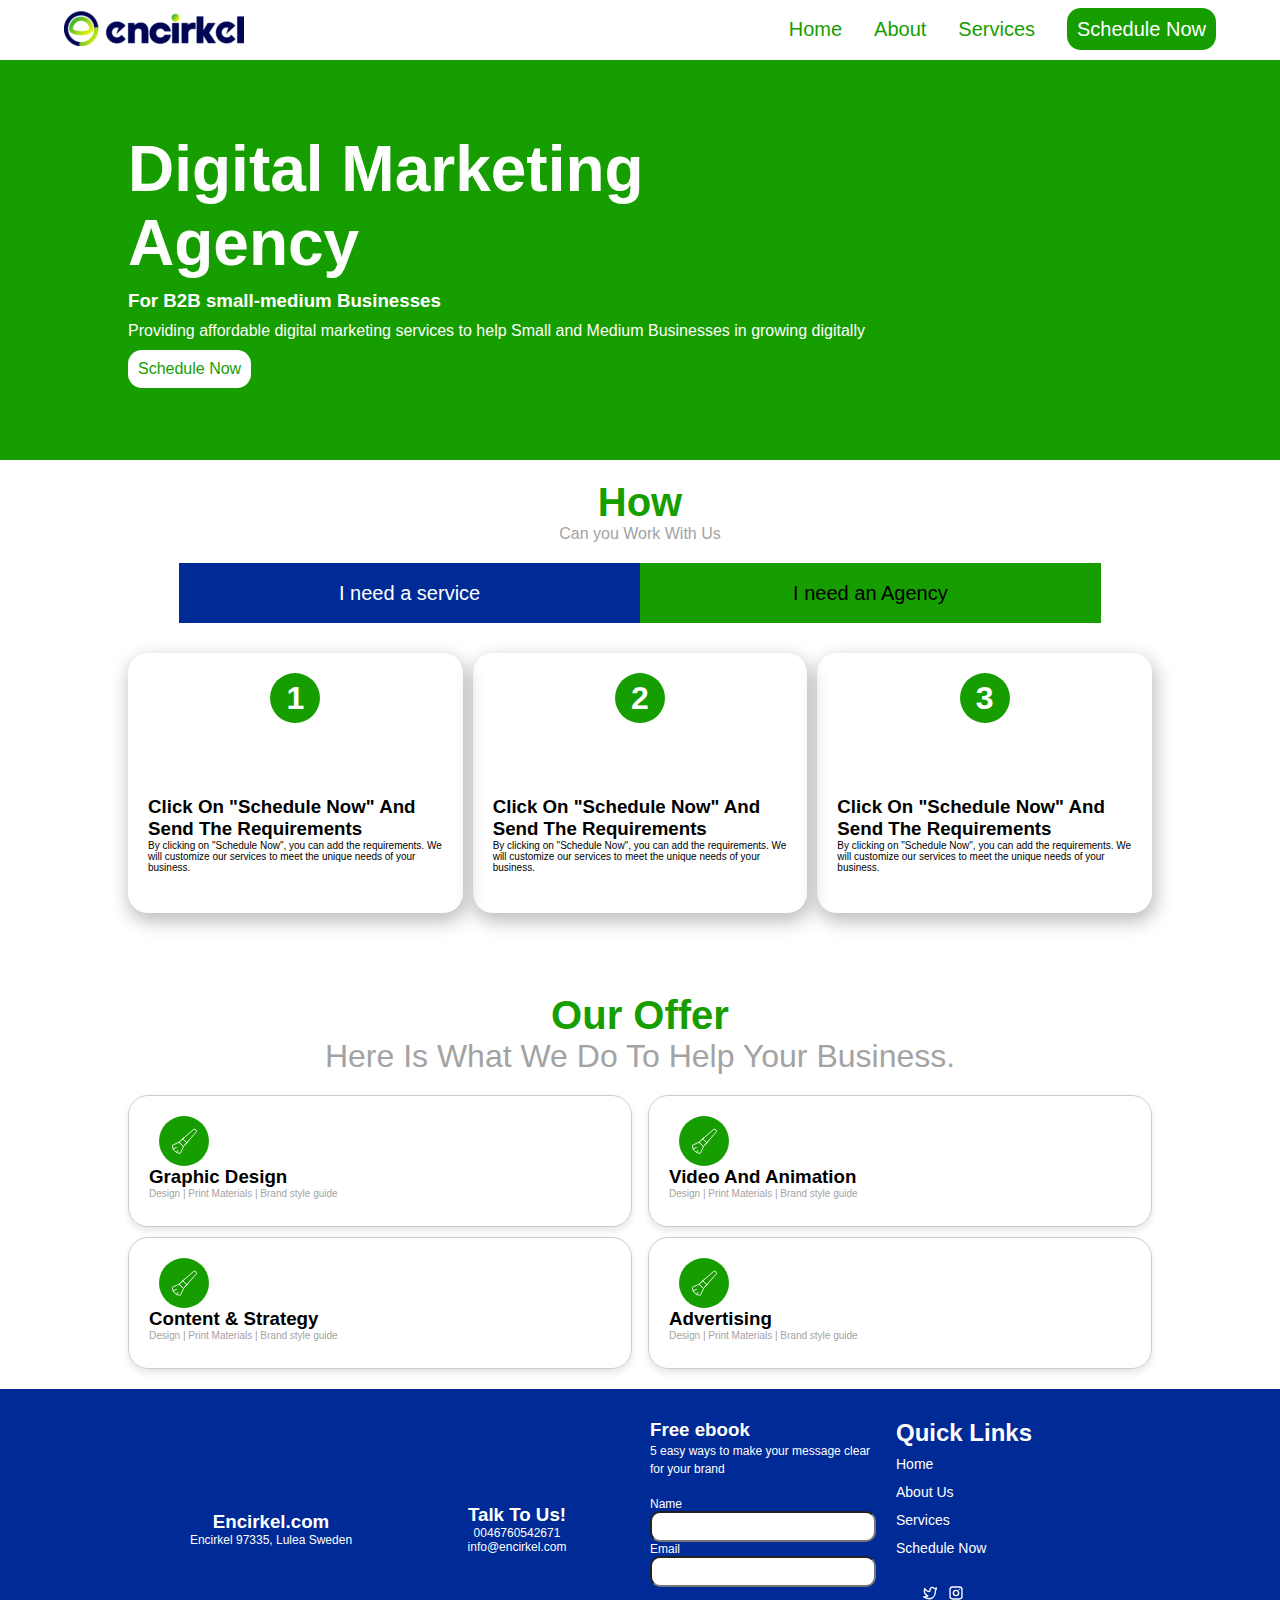
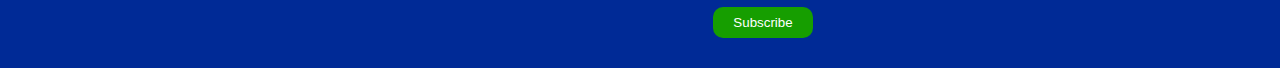
==== index.html @ 27db4d30 "first commit" ====
<!DOCTYPE html>
<html>
<meta name="viewport" content="width=device-width, initial-scale=1.0">
<link rel="stylesheet" href="Assets/css/style.css">
<link rel="stylesheet" href="Assets/css/responsive.css">
<head>
	<title>Encirkel</title>
</head>

<body>
	<div class="container-fluid">
		<header class="header d-flex content-space-b align-center flex-column-sm content-center-sm gap-2-sm">
			<div class="logo">
				<img src="Assets/images/logo.png">

			</div>
			<div class="nav">
				<ul class="d-flex content-end gap-3">

					<li> <a href="index.html">Home</a></li>
                    <li> <a href="about-us.html">About</a></li>
                    <li> <a href="services.html">Services</a></li>
                    <li> <a href="talk.html" class="btn">Schedule Now</a></li>
				</ul>
			</div>
		</header>
	</div>
	<div class="hero ">
		<div class="container">
			<div class=" d-flex content-center flex-column gap-1 h-400 w-75 w-100-sm">

				<h1>Digital Marketing <span class="d-block">Agency</span></h1>
				<h3>For B2B small-medium Businesses</h3>
				<p>Providing affordable digital marketing services to help Small and Medium Businesses in growing
					digitally</p>
				<a href="#" class="btn btn-sucess">Schedule Now</a>

			</div>
		</div>
	</div>
	<div class="container">
		<div class="d-flex align-center flex-column mt-2 work pb-2">
			<h1 class="text-color"> How </h1>
			<p class="text-muted">Can you Work With Us</p>

		</div>
		<div class="d-flex content-center">
			<div class="service d-flex align-center content-center hover">
				<span>I need a service</span>
			</div>
			<div class="agency d-flex align-center content-center">

				<span>I need an Agency</span>

			</div>
		</div>
		<div class="d-flex content-space-b gap-1 mt-3 align-center  flex-wrap-sm">
			<div class="card card-shadow rounded p-2 d-flex align-center content-space-b flex-column">
				<div class="circle"><span>1</span></div>
				<div class="content pb-2">
					<h3 class="f-sm">Click On "Schedule Now" And Send The Requirements</h3>
					<p>By clicking on "Schedule Now", you can add the requirements. We will customize our services to
						meet the unique needs of your business.</p>
				</div>
			</div>

			<div class="card card-shadow rounded p-2 d-flex align-center content-space-b flex-column">
				<div class="circle"><span>2</span></div>
				<div class="content pb-2">
					<h3 class="f-sm">Click On "Schedule Now" And Send The Requirements</h3>
					<p>By clicking on "Schedule Now", you can add the requirements. We will customize our services to
						meet the unique needs of your business.</p>
				</div>
			</div>

			<div class="card card-shadow rounded p-2 d-flex align-center content-space-b flex-column">
				<div class="circle"><span>3</span></div>
				<div class="content pb-2">
					<h3 class="f-sm">Click On "Schedule Now" And Send The Requirements</h3>
					<p>By clicking on "Schedule Now", you can add the requirements. We will customize our services to
						meet the unique needs of your business.</p>
				</div>
			</div>


		</div>


		<div class="d-flex align-center flex-column mt-5 work pb-2">
			<h1 class="text-color"> Our Offer </h1>
			<p class="text-muted f-l">Here Is What We Do To Help Your Business.
			</p>

		</div>
		<div class="row pb-2 ">
			<div class="box card-shadow rounded">
				<div class="circle mt-2 ml-3"><img src="Assets/images/icons/1.svg"></div>
				<div class="content pb-2 ml-2">
					<h3>Graphic Design</h3>
					<p class="text-muted">Design | Print Materials | Brand style guide</p>
				</div>

			</div>
			<div class="box card-shadow rounded">
				<div class="circle mt-2 ml-3"><img src="Assets/images/icons/1.svg"></div>
				<div class="content pb-2 ml-2">
					<h3>Video And Animation
					</h3>
					<p class="text-muted">Design | Print Materials | Brand style guide

					</p>
				</div>

			</div>
			<div class="box card-shadow rounded">
				<div class="circle mt-2 ml-3"><img src="Assets/images/icons/1.svg"></div>
				<div class="content pb-2 ml-2">
					<h3>Content & Strategy
					</h3>
					<p class="text-muted">Design | Print Materials | Brand style guide
					</p>
				</div>

			</div>
			<div class="box card-shadow rounded">
				<div class="circle mt-2 ml-3"><img src="Assets/images/icons/1.svg"></div>
				<div class="content pb-2 ml-2">
					<h3>Advertising
					</h3>
					<p class="text-muted">Design | Print Materials | Brand style guide
					</p>
				</div>

			</div>

		</div>
	</div>
	<footer>
		<div class="container">
			<div class="d-flex content-space-b flex-wrap-sm  p-2">
				<div class="col d-flex flex-column content-center align-center">
					<h3>Encirkel.com</h3>
					<span>Encirkel 97335, Lulea Sweden
					</span>
				</div>
				<div class="col d-flex flex-column content-center align-center">
					<h3>Talk To Us!</h3>
					<span>0046760542671</span>
					<span>info@encirkel.com</span>
				</div>
				<div class="col">
					<h3>Free ebook
					</h3>
					<span>5 easy ways to make your message clear for your brand</span>
					<form class="d-flex flex-column mt-2">
						<label>Name</label>
						<input>
						<label>Email</label>
						<input>
						<button class="mt-2">Subscribe</button>
					</form>
				</div>
				<div class="col">
					<h2>Quick Links<h2>
						<ul class="p-0">
							<li><a>Home</a></li>
							<li><a>About Us</a></li>
							<li><a>Services</a></li>
							<li><a>Schedule Now</a></li>
						</ul>
						<ul class="d-flex  gap-1 mt-2 p-0">
							<li> <a> <img src="Assets/images/icons/facebook.html"></a> </li>
							<li> <a> <img src="Assets/images/icons/Twitter.svg"></a> </li>
							<li> <a> <img src="Assets/images/icons/Instagram.svg"></a> </li>
						</ul>
				</div>
			</div>

		</div>
	</footer>
</body>

</html>
---- Assets/css/style.css ----
@import url("https://fonts.googleapis.com/css2?family=Manrope:wght@200..800&amp;family=Montserrat:ital,wght@0,100..900;1,100..900&amp;display=swap");

* {
  margin: 0px;
}

body {
  font-family: "Montserrat", sans-serif;
  font-optical-sizing: auto;
  font-weight: 500;
  font-style: normal;
}

img {
  height: 100%;
  width: 100%;
}

.object-contain {
  object-fit: contain;
}

.container-fluid {
  width: 90%;
  margin: auto;
}

.container {
  width: 80%;
  margin: auto;
}

.d-flex {
  display: flex;
}

.d-block {
  display: block;
}

.content-center {
  justify-content: center;
}

.content-end {
  justify-content: end;
}

.content-space-b {
  justify-content: space-between;
}

.flex-column {
  flex-direction: column;
}

.align-center {
  align-items: center;
}

.gap-1 {
  gap: 10px;
}

.gap-2 {
  gap: 20px;
}

.gap-3 {
  gap: 2rem;
}

.p-1 {
  padding: 10px;
}

.p-2 {
  padding: 20px;
}

.p-3 {
  padding: 30px;
}

.p-4 {
  padding: 40px;
}

.p-5 {
  padding: 50px;
}

.pb-2 {
  padding-bottom: 20px;
}

.pl {
  padding-left: 20px;
}

.mt-2 {
  margin-top: 20px;
}

.mt-3 {
  margin-top: 30px;
}

.mt-4 {
  margin-top: 4rem;
}

.mt-5 {
  margin-top: 5rem;
}

.ml-2 {
  margin-left: 20px;
}

.ml-3 {
  margin-left: 30px;
}

.f-l {
  font-size: 2rem;
}

.p-0 {
  padding: 0px;
}

.overflow-hidden {
  overflow: hidden;
}

.header {
  width: 100%;
  height: 60px;
}

.w-75 {
  width: 75%;
}

.text-color {
  color: rgba(22, 158, 0, 1);
}

.text-muted {
  color: rgba(163, 163, 163, 1);
}

.nav ul li {
  list-style-type: none;
}

.nav ul li a {
  font-size: 20px;
  font-weight: 500;
  line-height: 39.01px;
  color: rgba(22, 158, 0, 1);
  text-decoration: none;
}

.btn {
  background: rgba(22, 158, 0, 1);
  padding: 10px;
  border-radius: 14px;
  color: #fff !important;
}

.btn-sucess {
  background-color: #fff !important;
  width: max-content;
  color: rgba(22, 158, 0, 1) !important;

  text-decoration: none;
}

.h-400 {
  height: 400px !important;
}

.h-300 {
  height: 300px !important;
}

.hero {
  background: rgba(22, 158, 0, 1);
  color: #fff;
}

.hero h1 {
  font-size: 4rem;
}

.work h1 {
  font-size: 40px;
}

.service {
  width: 45%;
  height: 60px;
  background: rgba(0, 42, 150, 1);
  color: #fff;
  transition: all 0.3s ease;
}

.agency {
  width: 45%;
  height: 60px;
  background: rgba(22, 158, 0, 1);
  color: #000;
  transition: all 0.3s ease;
}

.service:hover {
  background: rgba(22, 158, 0, 1);
  color: #000;
}

.agency:hover {
  background: rgba(0, 42, 150, 1) !important;
  color: #fff !important;
}

.service:hover ~ .agency {
  background: rgba(0, 42, 150, 1) !important;
  color: #fff !important;
}

.agency:hover ~ .service {
  background: rgba(22, 158, 0, 1) !important;
  color: #000 !important;
}

.service span,
.agency span {
  font-size: 20px;
}

.card {
  width: 100%;
  height: 220px;
}

.card:hover {
  background: rgba(22, 158, 0, 1);
  transition: 0.2s;
  color: #fff;
}

.card:hover .circle {
  background: #fff;

  transition: 0.2s;
}

.card:hover .circle span {
  color: #000;
}

.card-shadow {
  box-shadow: 2px 7px 18px 2px rgba(0, 0, 0, 0.25);
}

.rounded {
  border-radius: 20px;
}

.circle {
  width: 50px;
  height: 50px;
  border-radius: 50%;
  background: rgba(22, 158, 0, 1);
  display: flex;
  justify-content: center;
  align-items: center;
}

.circle img {
  height: 30px;
}

.content p {
  font-size: 10px;
}

.circle span {
  color: #fff;
  font-size: 2rem;
  font-weight: bolder;
}

.w-80 {
  width: 80%;
}

.row {
  display: flex;
  flex-wrap: wrap;
  gap: 10px;
  justify-content: space-between;
}

.box {
  flex: 1 1 calc(50% - 10px);
  max-width: calc(50% - 10px);
  height: 130px;

  border: 1px solid #ccc;
  box-shadow: 0 4px 6px rgba(0, 0, 0, 0.1);
}

.box:hover {
  background: rgba(22, 158, 0, 1);
  transition: 0.2s;
  color: #fff;
}

.box:hover .circle {
  background: #fff;
  transition: 0.2s;
}

.box:hover .circle img {
  filter: invert(1);
}

footer {
  width: 100%;
  height: auto;
  background: rgba(0, 42, 150, 1);
  color: #fff;
}

footer span {
  font-size: 12px;
  font-weight: 300;
  text-align: center;
}

footer input {
  height: 25px;
  border-radius: 10px;
}

footer label {
  font-size: 12px;
}

footer button {
  width: fit-content;
  /* height: 25px; */
  color: #fff;
  background: rgba(22, 158, 0, 1);
  outline: none;
  border: 0px;
  border-radius: 10px;
  padding: 8px 20px;
  margin: auto;
}

footer ul li {
  list-style-type: none;
  text-align: left;
}

footer ul li a {
  font-size: 14px;
  font-weight: 400;
}

footer img {
  width: 16px;
}

.col {
  padding: 10px;
  width: 25%;
}

.about-content {
  width: 100%;
  padding: 20px;
  text-align: center;
  color: rgba(22, 158, 0, 1);
}

.about-content h3 {
  font-size: 1.5rem;
}

.about-card {
  /* width: calc(100%  / 3); */
}

.about-card img {
  filter: grayscale(100%);
  transition: transform 0.5s ease;
}
.about-card img:hover {
  transform: scale(1.2);
  background-color: rgba(22, 158, 0, 1);
}

.about-content {
  width: 90%;
}

.about-container {
  display: grid;
  gap: 16px;
  grid-template-columns: repeat(3, 1fr);
}

.service-card {
  width: 100%;
  height: 240px;

  color: #fff;
}
.border-radius-top {
  border-top-right-radius: 50px;
  border-bottom-right-radius: 50px;
}
.border-radius-bottom {
  border-top-left-radius: 50px;
  border-bottom-left-radius: 50px;
}

.service-card .content h3 {
  font-size: 2rem;
}
.service-card .content {
  background: rgba(0, 42, 150, 1);
  overflow: hidden;
}

.service-card .content p {
  font-size: 0.7rem;
}

.service-card .content ul {
  padding: 10px 0px;
}

.service-card .content li {
  list-style-type: none;
  font-size: 0.7rem;
}
.service-card .content a {
  display: block;
  width: fit-content;
}
.flex-reserve {
  flex-direction: row-reverse;
}
.talk h2 {
  color: rgba(22, 158, 0, 1);
}

.form {
  height: auto;
  background: rgba(22, 158, 0, 1);
  margin: auto;

  border-radius: 20px;
}
.form-group label {
  color: #fff;
  font-size: 12px;
}
.form-control {
  height: 30px;
  border-radius: 10px;
  outline: 0px;
  border: 0px;
  margin-top: 5px;
}
input.form-control.btn {
  background: rgba(0, 42, 150, 1);
}
---- Assets/css/responsive.css ----
@media (max-width: 1024px) {
    .container {
        width: 85%;
    }

    .hero h1 {
        font-size: 3rem;

    }

    .gap-3 {
        gap: 1.5rem;
    }

    .content h3 {
        font-size: 1.2rem;
    }
    .about-container{
        grid-template-columns: repeat(2, 1fr); 
    }
}

@media (max-width: 768px) {
    .container {
        width: 85%;
    }

    .f-sm {
        font-size: 1.5rem;
    }

    .card {
        height: 200px;
    }

    .f-l {
        font-size: 1.5rem;
        text-align: center;
    }

    .flex-wrap-sm {
        flex-wrap: wrap;
    }

    .col {

        flex: 1 1 calc(47% - 10px);
        justify-content: center;
        align-items: center;
        display: flex;
        flex-direction: column;
    }

    .flex-column-sm {
        flex-direction: column;
    }

    .content-center-sm {
        justify-content: center !important;
    }

    .gap-2-sm {
        gap: 20px;
    }

    .header {
        height: 120px;
    }

    .nav ul li a {
        font-size: 14px;
        font-weight: 500;
        line-height: normal;


    }

    .hero h1 {
        font-size: 2rem;
    }

    .w-100-sm {
        width: 100% !important;
    }

    .service span,
    .agency span {
        font-size: 16px;
    }
    .img-area{
      width: 85%;  
    }
    .service-card .content h3 {
        font-size:1.5rem;
    }

}


@media (max-width: 426px) {
    .container-fluid {
        width: 100%;
    }

    .service span,
    .agency span {
        font-size: 14px;
    }

    .flex-wrap-xs {
        flex-wrap: wrap;
    }

    .content h3 {
        font-size: 0.8rem;
    }

    .circle {
        margin: auto;
        margin-top: 20px;
    }

    .content {
        text-align: center;
    }

    .box {
        max-width: 100%;
        width: 100%;
        flex: 1 1 calc(100% - 10px);

    }

    .btn {
        padding: 7px;
    }

    .nav ul li a {
        font-size: 10px;
    }
    .about-container{
        grid-template-columns: repeat(1, 1fr); 
    }
    .about-content h3{
        font-size: 1.2rem;
    }
    .about-content p{
        font-size: 0.9rem;
    }
    .border-radius-top,.border-radius-bottom{
        border-radius: 0px;
    }
    .service-card{
        height: 520px;
        padding-bottom: 20px;
    }
    .img-area{
        width: 100%;
    }
    .service-card .content{
        text-align: left;
    }
    .talk p{
        font-size: 0.9rem;
    }
}
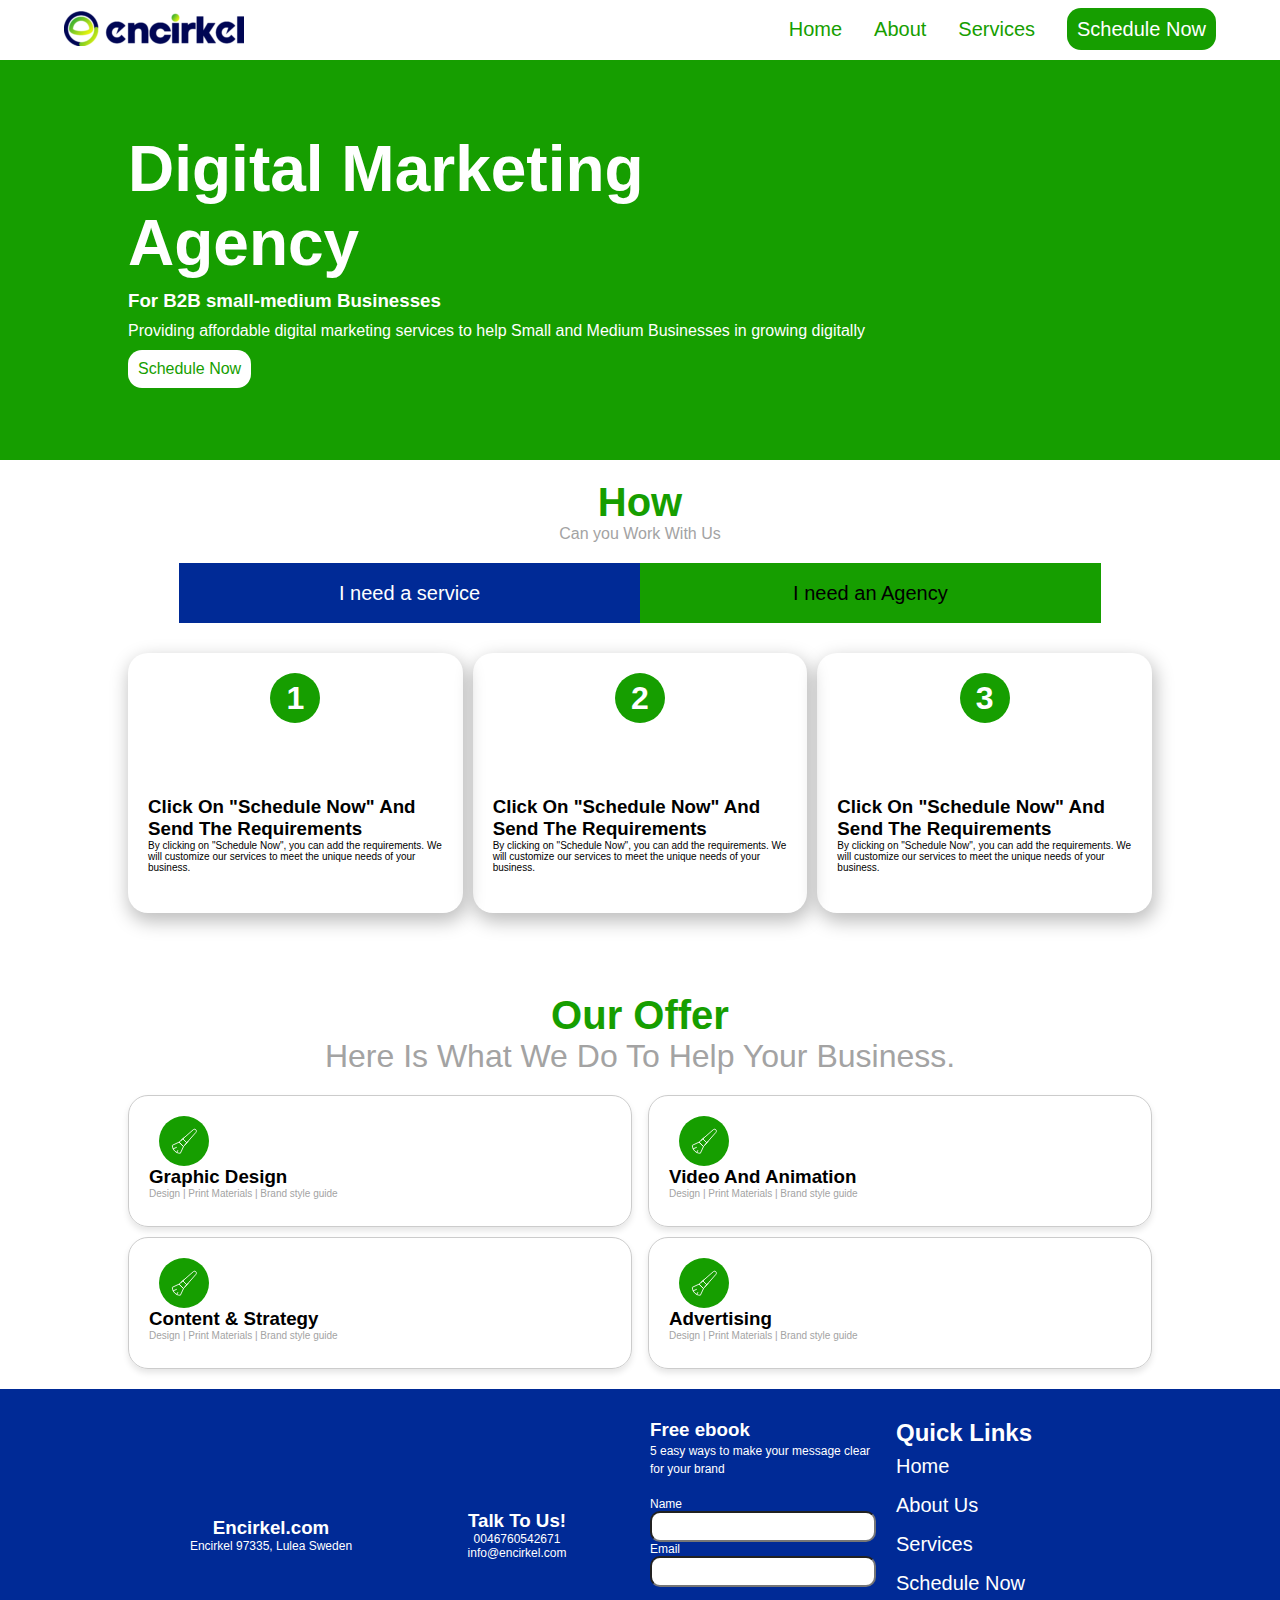
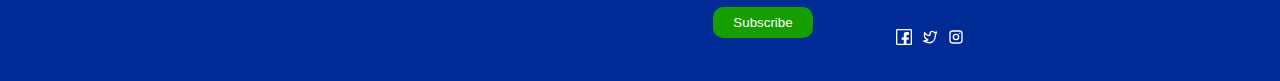
==== commit ebd01baf: "link html pages" ====
--- a/index.html
+++ b/index.html
@@ -4,7 +4,7 @@
 <link rel="stylesheet" href="Assets/css/style.css">
 <link rel="stylesheet" href="Assets/css/responsive.css">
 <head>
-	<title>Encirkel</title>
+	<title>Encirkel Website</title>
 </head>
 
 <body>
@@ -19,8 +19,8 @@
 
 					<li> <a href="index.html">Home</a></li>
                     <li> <a href="about-us.html">About</a></li>
-                    <li> <a href="services.html">Services</a></li>
-                    <li> <a href="talk.html" class="btn">Schedule Now</a></li>
+                    <li> <a href="our-services.html">Services</a></li>
+                    <li> <a href="talk-to-us.html" class="btn">Schedule Now</a></li>
 				</ul>
 			</div>
 		</header>
@@ -33,7 +33,7 @@
 				<h3>For B2B small-medium Businesses</h3>
 				<p>Providing affordable digital marketing services to help Small and Medium Businesses in growing
 					digitally</p>
-				<a href="#" class="btn btn-sucess">Schedule Now</a>
+				<a href="talk-to-us.html" class="btn btn-sucess">Schedule Now</a>
 
 			</div>
 		</div>
@@ -162,14 +162,16 @@
 				</div>
 				<div class="col">
 					<h2>Quick Links<h2>
-						<ul class="p-0">
-							<li><a>Home</a></li>
-							<li><a>About Us</a></li>
-							<li><a>Services</a></li>
-							<li><a>Schedule Now</a></li>
+						<nav class="nav">
+						<ul class="p-0 ">
+							<li><a href="index.html" class="text-white">Home</a></li>
+							<li><a href="about-us.html" class="text-white">About Us</a></li>
+							<li><a href="our-services.html" class="text-white">Services</a></li>
+							<li><a href="talk-to-us.html" class="text-white">Schedule Now</a></li>
 						</ul>
+					</nav>
 						<ul class="d-flex  gap-1 mt-2 p-0">
-							<li> <a> <img src="Assets/images/icons/facebook.html"></a> </li>
+							<li> <a > <img src="Assets/images/icons/facebook.svg"></a> </li>
 							<li> <a> <img src="Assets/images/icons/Twitter.svg"></a> </li>
 							<li> <a> <img src="Assets/images/icons/Instagram.svg"></a> </li>
 						</ul>
--- a/Assets/css/style.css
+++ b/Assets/css/style.css
@@ -3,7 +3,9 @@
 * {
   margin: 0px;
 }
-
+.text-white{
+  color: white !important;
+}
 body {
   font-family: "Montserrat", sans-serif;
   font-optical-sizing: auto;
@@ -100,6 +102,7 @@
 
 .mt-2 {
   margin-top: 20px;
+  cursor: pointer;
 }
 
 .mt-3 {
@@ -243,6 +246,7 @@
 .card {
   width: 100%;
   height: 220px;
+  cursor: pointer;
 }
 
 .card:hover {
@@ -317,6 +321,7 @@
   background: rgba(22, 158, 0, 1);
   transition: 0.2s;
   color: #fff;
+  cursor: pointer;
 }
 
 .box:hover .circle {
@@ -394,6 +399,7 @@
 
 .about-card {
   /* width: calc(100%  / 3); */
+  cursor: pointer;
 }
 
 .about-card img {
@@ -481,4 +487,5 @@
 }
 input.form-control.btn {
   background: rgba(0, 42, 150, 1);
-}
+  cursor: pointer;
+}
